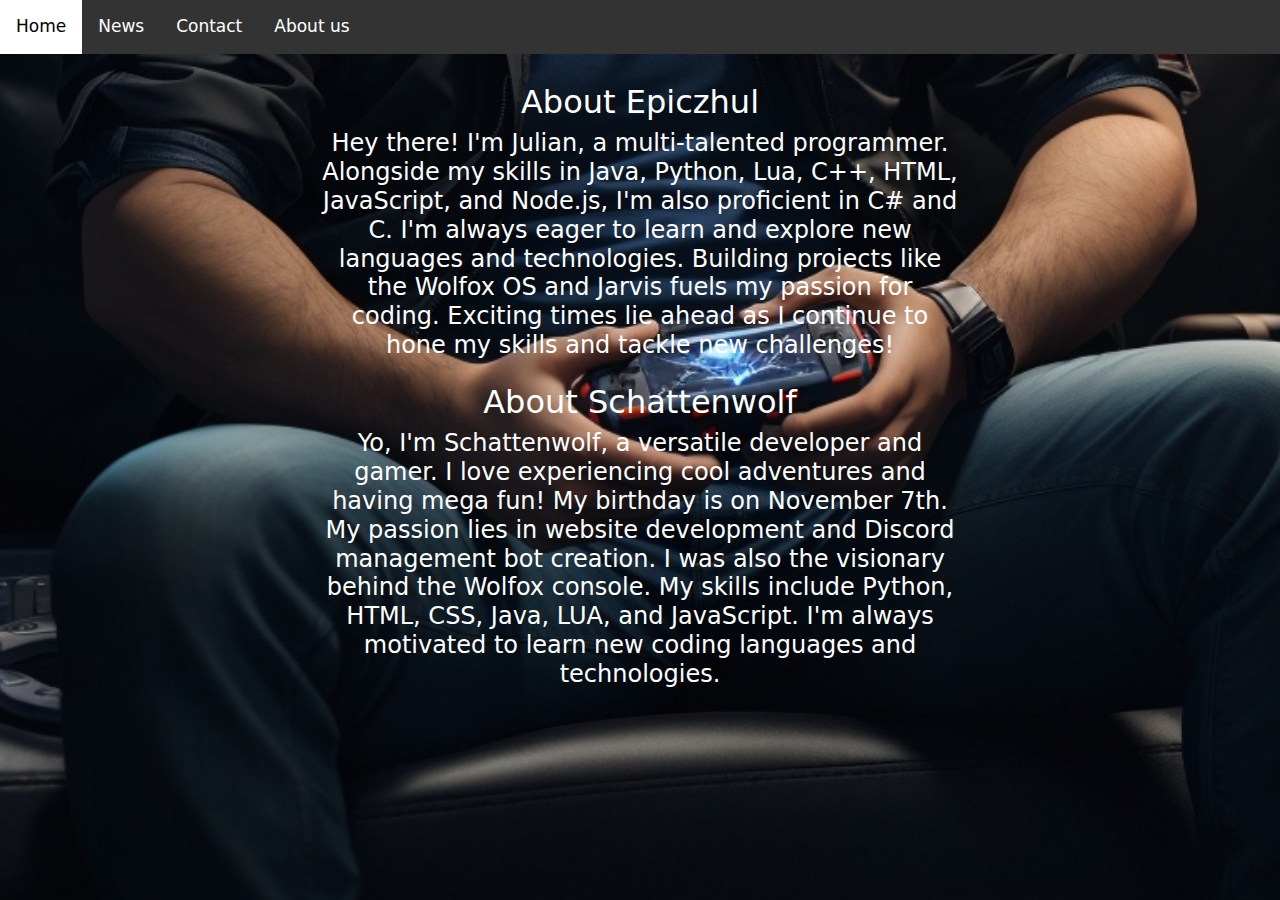
==== about.html @ 46b1adb6 "change location" ====
<!DOCTYPE html>
<html lang="en">
<head>
    <meta charset="UTF-8">
    <meta name="viewport" content="width=device-width, initial-scale=1.0">
    <link rel="icon" href="Wolfox-logo.png" type="image/png">
    <title>Wolfox - The next Generation Console!</title>
    <link href="https://cdn.jsdelivr.net/npm/bootstrap@5.0.2/dist/css/bootstrap.min.css" rel="stylesheet">
    <link rel="stylesheet" type="text/css" href="about.css"

    <style>

    </style>
</head>
<body>

    <div class="text-center-1">
        <h2>About Epiczhul</h2>
        <h4>Hey there! I'm Julian, a multi-talented programmer. Alongside my skills in Java, Python, Lua, C++, HTML, JavaScript, and Node.js, I'm also proficient in C# and C. I'm always eager to learn and explore new languages and technologies. Building projects like the Wolfox OS and Jarvis fuels my passion for coding. Exciting times lie ahead as I continue to hone my skills and tackle new challenges!</h4>
      </div>

    <div class="text-center-2">
      <h2>About Schattenwolf</h2>
      <h4>Yo, I'm Schattenwolf, a versatile developer and gamer. I love experiencing cool adventures and having mega fun! My birthday is on November 7th. My passion lies in website development and Discord management bot creation. I was also the visionary behind the Wolfox console. My skills include Python, HTML, CSS, Java, LUA, and JavaScript. I'm always motivated to learn new coding languages and technologies.</h4>
    </div>

    <div class="topnav">
        <a class="active" href="home.html">Home</a>
        <a href="news.html">News</a>
        <a href="contact.html">Contact</a>
        <a href="about.html">About us</a>
      </div>


</body>
</html>
---- about.css ----
.topnav a:hover {
    background-color: white;
    color: black;
  }
  
  .topnav {
    background-color: #333;
    overflow: hidden;
    right: 0px;
    top: 0px;
    position: absolute;
    width: 100%;
  
  }
  
  .topnav a {
    float: left;
    color: white;
    text-align: center;
    padding: 14px 16px;
    text-decoration: none;
    font-size: 17px;
  
  }
          body{
              background-color: lightgray;
          }
          h1{
              margin: 50px;
              display: flex;
              justify-content: center;
              align-items: center;
          }
  
          .text-center-1 {
    text-align: center;
    position: absolute;
    top: 25%;
    left: 50%;
    transform: translate(-50%, -50%);
    color: white;
  }

  .text-center-2 {
    text-align: center;
    position: absolute;
    top: 60%;
    left: 50%;
    transform: translate(-50%, -50%);
    color: white;
  }
  
  body {
    background-image: url("background.jpg");
    background-size: cover;
    background-position: center;
  }
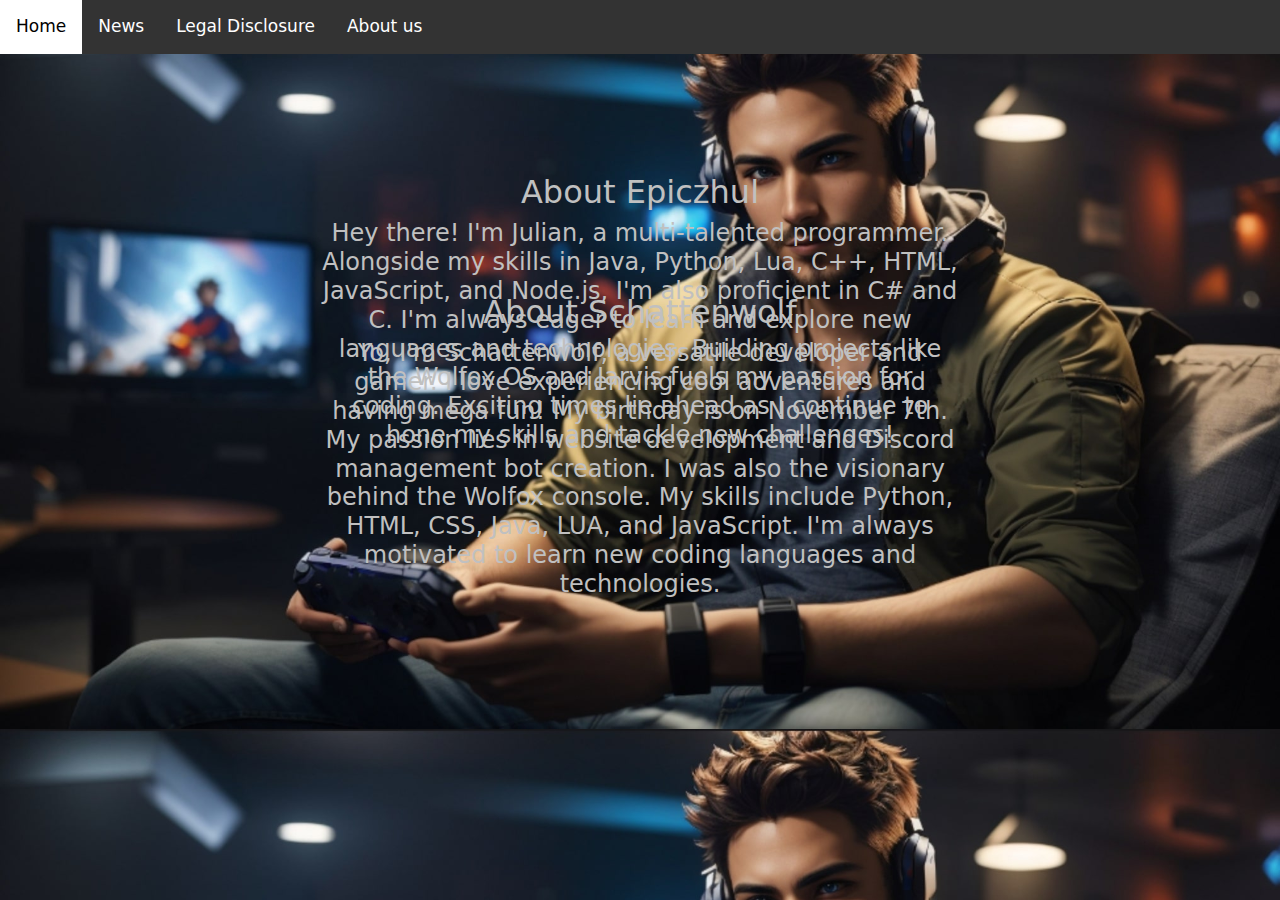
==== commit 59ab8f76: "Update about.html" ====
--- a/about.html
+++ b/about.html
@@ -25,12 +25,12 @@
     </div>
 
     <div class="topnav">
-        <a class="active" href="home.html">Home</a>
+        <a class="active" href="index.html">Home</a>
         <a href="news.html">News</a>
-        <a href="contact.html">Contact</a>
+        <a href="legaldisclosure.html">Legal Disclosure</a>
         <a href="about.html">About us</a>
       </div>
 
 
 </body>
-</html>+</html>
--- a/about.css
+++ b/about.css
@@ -35,23 +35,24 @@
           .text-center-1 {
     text-align: center;
     position: absolute;
-    top: 25%;
+    top: 35%;
     left: 50%;
     transform: translate(-50%, -50%);
-    color: white;
+    color: silver;
   }
 
   .text-center-2 {
     text-align: center;
     position: absolute;
-    top: 60%;
+    top: 50%;
     left: 50%;
     transform: translate(-50%, -50%);
-    color: white;
+    color: silver;
   }
   
   body {
-    background-image: url("background.jpg");
-    background-size: cover;
-    background-position: center;
-  }+background-image: url("background.jpg");
+background-size: 100%;
+height: 50%;
+max-width: auto;
+  }
